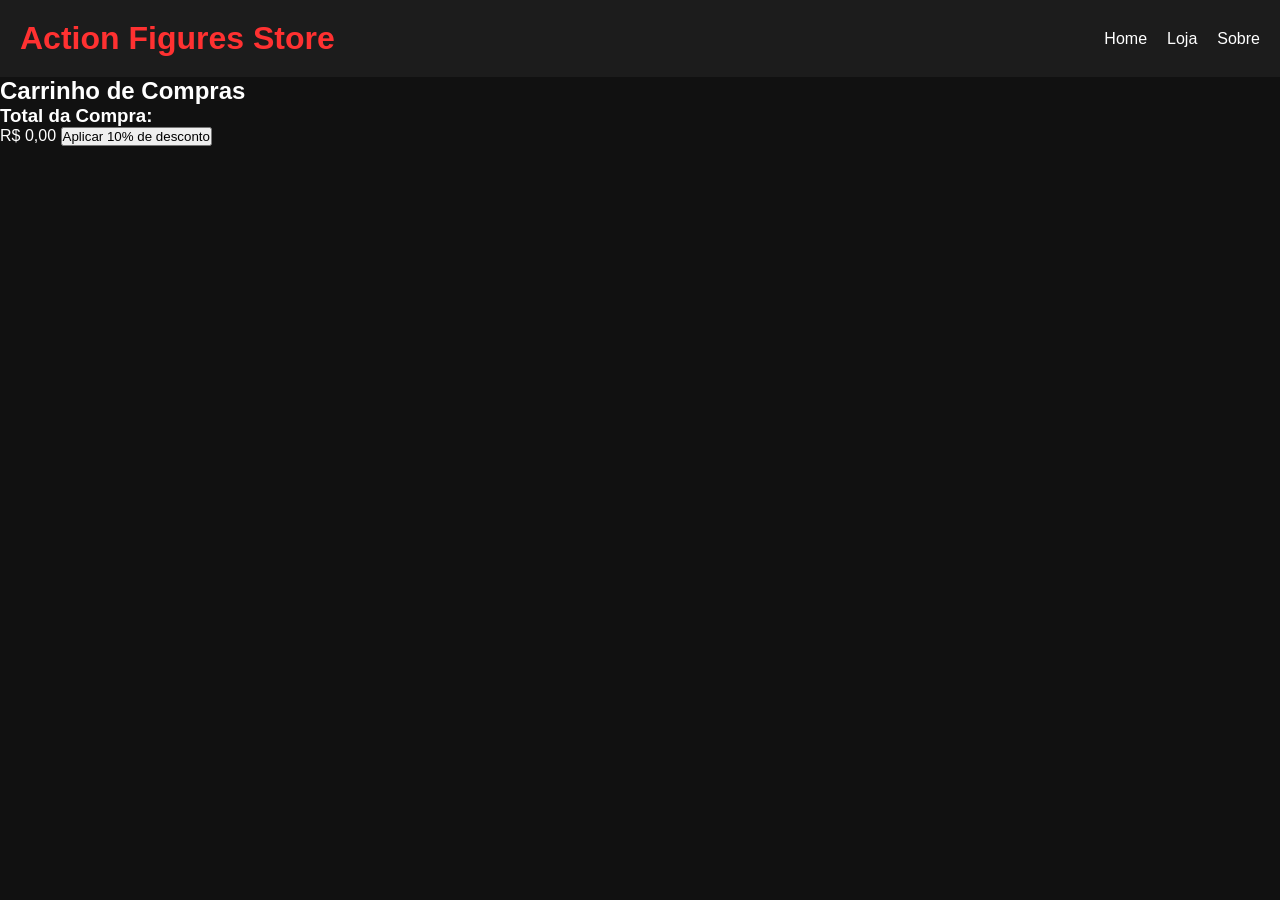
==== pages/loja.html @ e22c7569 "feat: criando a estrutura do loja.html" ====
<!DOCTYPE html>
<html lang="pt-br">
<head>
  <meta charset="UTF-8">
  <meta name="viewport" content="width=device-width, initial-scale=1.0">

  <title>Loja</title>

  <link rel="stylesheet" href="../src/css/estilo.css">
</head>
<body>

  <header>
    <h1>Action Figures Store</h1>

    <nav>
      <a href="../index.html">Home</a>
      <a href="./loja.html">Loja</a>
      <a href="./sobre.html">Sobre</a>
    </nav>
  </header>

  <main class="loja">

    <h2>Carrinho de Compras</h2>

    <div id="carrinho-container"></div>

    <div class="resumo-compra">
      <h3>Total da Compra:</h3>

      <span id="total-compra">R$ 0,00</span>

      <button id="btn-desconto">
        Aplicar 10% de desconto
      </button>
    </div>

  </main>

  <script src="../src/js/script.js"></script>
</body>
</html>
---- src/css/estilo.css ----
* {
  margin: 0;
  padding: 0;
  box-sizing: border-box;
  font-family: Arial, Helvetica, sans-serif;
}

body {
  background-color: #111;
  color: white;
}

header {
  background-color: #1c1c1c;
  padding: 20px;

  display: flex;
  justify-content: space-between;
  align-items: center;
}

header h1 {
  color: #ff3131;
}

nav {
  display: flex;
  gap: 20px;
}

nav a {
  color: white;
  text-decoration: none;
  transition: 0.3s;
}

nav a:hover {
  color: #ff3131;
}

.produtos {
  padding: 40px;
}

#cards-container {
  display: flex;
  gap: 20px;
  flex-wrap: wrap;
  justify-content: center;
}

.card {
  background-color: #1c1c1c;
  width: 250px;

  border-radius: 12px;
  overflow: hidden;

  transition: 0.3s;
}

.card:hover {
  transform: scale(1.05);
}

.card img {
  width: 100%;
  height: 250px;
  object-fit: cover;
}

.card h2 {
  padding: 15px;
}

.card p {
  padding: 0 15px;
  color: #ff3131;
  font-weight: bold;
}

.card button {
  margin: 15px;
  padding: 10px;

  width: calc(100% - 30px);

  border: none;
  border-radius: 8px;

  background-color: #ff3131;
  color: white;

  cursor: pointer;

  transition: 0.3s;
}

.card button:hover {
  background-color: #cc0000;
}

.sobre {
  padding: 40px;
}

.sobre-banner {
  text-align: center;
  margin-bottom: 50px;
}

.sobre-banner h2 {
  font-size: 40px;
  color: #ff3131;
  margin-bottom: 15px;
}

.sobre-banner p {
  color: #ccc;
  max-width: 700px;
  margin: auto;
  line-height: 1.6;
}

.sobre-conteudo {
  display: flex;
  gap: 20px;
  flex-wrap: wrap;
  justify-content: center;
}

.sobre-card {
  background-color: #1c1c1c;
  padding: 25px;
  width: 320px;
  border-radius: 12px;

  transition: 0.3s;
}

.sobre-card:hover {
  transform: translateY(-10px);
}

.sobre-card h3 {
  color: #ff3131;
  margin-bottom: 15px;
}

.sobre-card p {
  color: #ccc;
  line-height: 1.6;
}

.sobre-card ul {
  padding-left: 20px;
  color: #ccc;
}

.sobre-card li {
  margin-bottom: 10px;
}
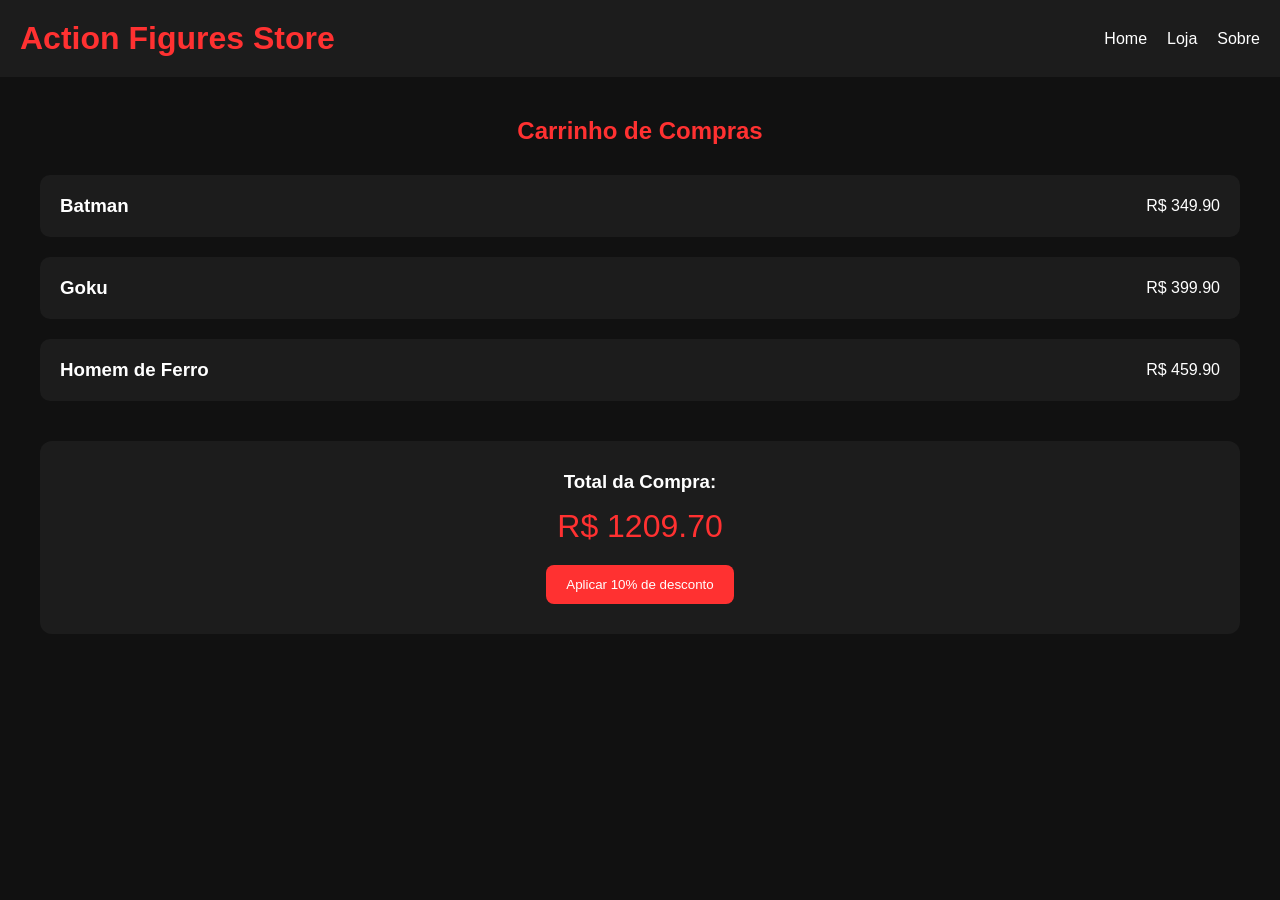
==== commit 6970deda: "fix: modificando e melhorando o index.html, loja.html e o script.js" ====
--- a/pages/loja.html
+++ b/pages/loja.html
@@ -1,5 +1,5 @@
 <!DOCTYPE html>
-<html lang="pt-br">
+<html lang="pt-BR">
 <head>
   <meta charset="UTF-8">
   <meta name="viewport" content="width=device-width, initial-scale=1.0">
@@ -27,6 +27,7 @@
     <div id="carrinho-container"></div>
 
     <div class="resumo-compra">
+
       <h3>Total da Compra:</h3>
 
       <span id="total-compra">R$ 0,00</span>
@@ -34,6 +35,7 @@
       <button id="btn-desconto">
         Aplicar 10% de desconto
       </button>
+
     </div>
 
   </main>
--- a/src/css/estilo.css
+++ b/src/css/estilo.css
@@ -159,4 +159,70 @@
 
 .sobre-card li {
   margin-bottom: 10px;
+}
+
+.loja {
+  padding: 40px;
+}
+
+.loja h2 {
+  text-align: center;
+  margin-bottom: 30px;
+  color: #ff3131;
+}
+
+.item-carrinho {
+  background-color: #1c1c1c;
+
+  padding: 20px;
+  margin-bottom: 20px;
+
+  border-radius: 10px;
+
+  display: flex;
+  justify-content: space-between;
+  align-items: center;
+}
+
+.resumo-compra {
+  margin-top: 40px;
+
+  background-color: #1c1c1c;
+
+  padding: 30px;
+
+  border-radius: 12px;
+
+  text-align: center;
+}
+
+.resumo-compra h3 {
+  margin-bottom: 15px;
+}
+
+#total-compra {
+  display: block;
+
+  font-size: 32px;
+  color: #ff3131;
+
+  margin-bottom: 20px;
+}
+
+#btn-desconto {
+  padding: 12px 20px;
+
+  border: none;
+  border-radius: 8px;
+
+  background-color: #ff3131;
+  color: white;
+
+  cursor: pointer;
+
+  transition: 0.3s;
+}
+
+#btn-desconto:hover {
+  background-color: #cc0000;
 }
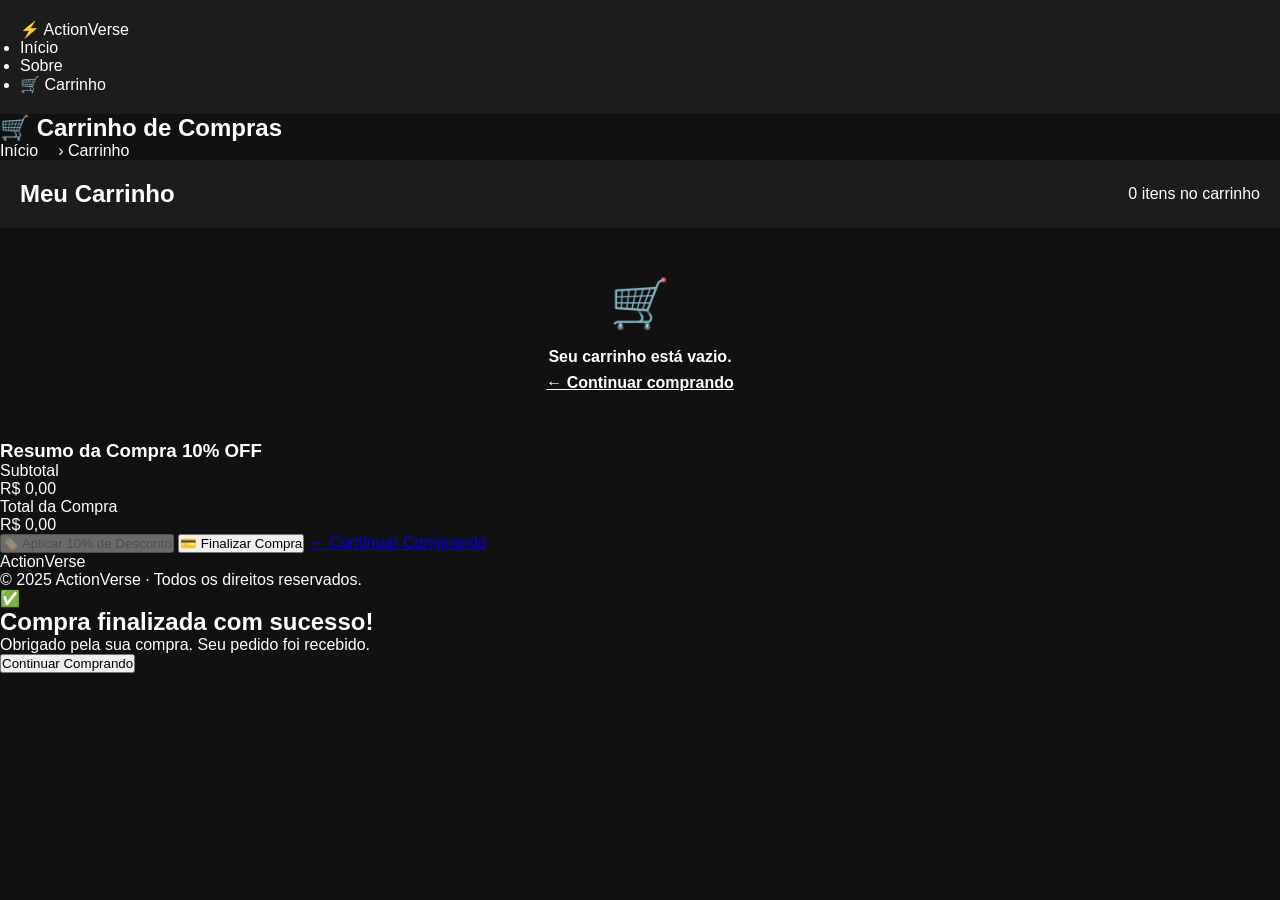
==== commit 9b7624c8: "fix: Consertando bug do carrinho com itens pré definidos" ====
--- a/pages/loja.html
+++ b/pages/loja.html
@@ -1,44 +1,142 @@
 <!DOCTYPE html>
 <html lang="pt-BR">
 <head>
-  <meta charset="UTF-8">
-  <meta name="viewport" content="width=device-width, initial-scale=1.0">
-
-  <title>Loja</title>
-
-  <link rel="stylesheet" href="../src/css/estilo.css">
+  <meta charset="UTF-8" />
+  <meta name="viewport" content="width=device-width, initial-scale=1.0" />
+  <meta name="description" content="Carrinho de compras — ActionVerse." />
+  <title>Carrinho — ActionVerse</title>
+  <link rel="stylesheet" href="../src/css/estilo.css" />
 </head>
 <body>
 
   <header>
-    <h1>Action Figures Store</h1>
+    <nav class="navbar" role="navigation" aria-label="Navegação principal">
+      <div class="navbar__container">
 
-    <nav>
-      <a href="../index.html">Home</a>
-      <a href="./loja.html">Loja</a>
-      <a href="./sobre.html">Sobre</a>
+        <a href="../index.html" class="navbar__logo" aria-label="ActionVerse — Página inicial">
+          <span class="logo-icon" aria-hidden="true">⚡</span>
+          <span class="logo-text">Action<span>Verse</span></span>
+        </a>
+
+        <ul class="navbar__nav" role="list">
+          <li><a href="../index.html"  class="navbar__link">Início</a></li>
+          <li><a href="sobre.html"     class="navbar__link">Sobre</a></li>
+          <li>
+            <a href="loja.html" class="navbar__cart-btn" aria-current="page">
+              🛒 <span>Carrinho</span>
+              <span class="cart-badge" id="cart-badge" style="display:none;">0</span>
+            </a>
+          </li>
+        </ul>
+
+      </div>
     </nav>
   </header>
 
-  <main class="loja">
+  <main>
 
-    <h2>Carrinho de Compras</h2>
+    <section class="page-hero" aria-label="Cabeçalho da página">
+      <h1 class="page-hero__title">🛒 Carrinho de Compras</h1>
+      <nav class="page-hero__breadcrumb" aria-label="Trilha de navegação">
+        <a href="../index.html">Início</a> › Carrinho
+      </nav>
+    </section>
 
-    <div id="carrinho-container"></div>
+    <section class="cart-section" aria-label="Carrinho e resumo da compra">
 
-    <div class="resumo-compra">
+      <header class="cart-header">
+        <h2 class="cart-header__title">Meu Carrinho</h2>
+        <p class="cart-header__subtitle" id="item-count" aria-live="polite">Carregando...</p>
+      </header>
 
-      <h3>Total da Compra:</h3>
+      <ul class="cart-list" id="cart-list" aria-label="Itens no carrinho" aria-live="polite">
+      </ul>
 
-      <span id="total-compra">R$ 0,00</span>
+      <aside class="cart-summary" aria-label="Resumo financeiro da compra">
 
-      <button id="btn-desconto">
-        Aplicar 10% de desconto
+        <h3 class="cart-summary__title">
+          Resumo da Compra
+          <span class="cart-summary__discount-tag" id="discount-tag" aria-label="Desconto ativo">
+            10% OFF
+          </span>
+        </h3>
+
+        <dl>
+          <div class="cart-summary__row" role="group">
+            <dt>Subtotal</dt>
+            <dd id="subtotal-value" aria-live="polite">R$ 0,00</dd>
+          </div>
+
+          <div
+            class="cart-summary__row"
+            id="discount-row"
+            style="display: none;"
+            role="group"
+            aria-live="polite"
+          >
+            <dt>Desconto (10%)</dt>
+            <dd id="discount-value" style="color: var(--success);">- R$ 0,00</dd>
+          </div>
+
+          <div class="cart-summary__row cart-summary__row--total" role="group">
+            <dt>Total da Compra</dt>
+            <dd>
+              <span
+                class="cart-summary__total-value"
+                id="total-value"
+                aria-live="polite"
+                aria-atomic="true"
+              >R$ 0,00</span>
+            </dd>
+          </div>
+        </dl>
+
+        <div class="cart-summary__actions">
+
+          <button
+            class="btn btn--discount"
+            id="btn-discount"
+            type="button"
+            aria-label="Aplicar cupom de 10% de desconto no total"
+          >
+            🏷️ Aplicar 10% de Desconto
+          </button>
+
+          <button
+            class="btn btn--primary"
+            id="btn-finalizar"
+            type="button"
+          >
+            💳 Finalizar Compra
+          </button>
+
+          <a href="../index.html" class="btn btn--secondary">
+            ← Continuar Comprando
+          </a>
+
+        </div>
+      </aside>
+
+    </section>
+  </main>
+
+  <footer>
+    <div class="footer__container">
+      <p class="footer__logo">Action<span>Verse</span></p>
+      <p class="footer__text">© 2025 ActionVerse · Todos os direitos reservados.</p>
+    </div>
+  </footer>
+
+  <div class="modal-overlay" id="modal-overlay" role="dialog" aria-modal="true" aria-labelledby="modal-title">
+    <div class="modal">
+      <div class="modal__icon">✅</div>
+      <h2 class="modal__title" id="modal-title">Compra finalizada com sucesso!</h2>
+      <p class="modal__text">Obrigado pela sua compra. Seu pedido foi recebido.</p>
+      <button class="btn btn--primary modal__btn" id="modal-close" type="button">
+        Continuar Comprando
       </button>
-
     </div>
-
-  </main>
+  </div>
 
   <script src="../src/js/script.js"></script>
 </body>
